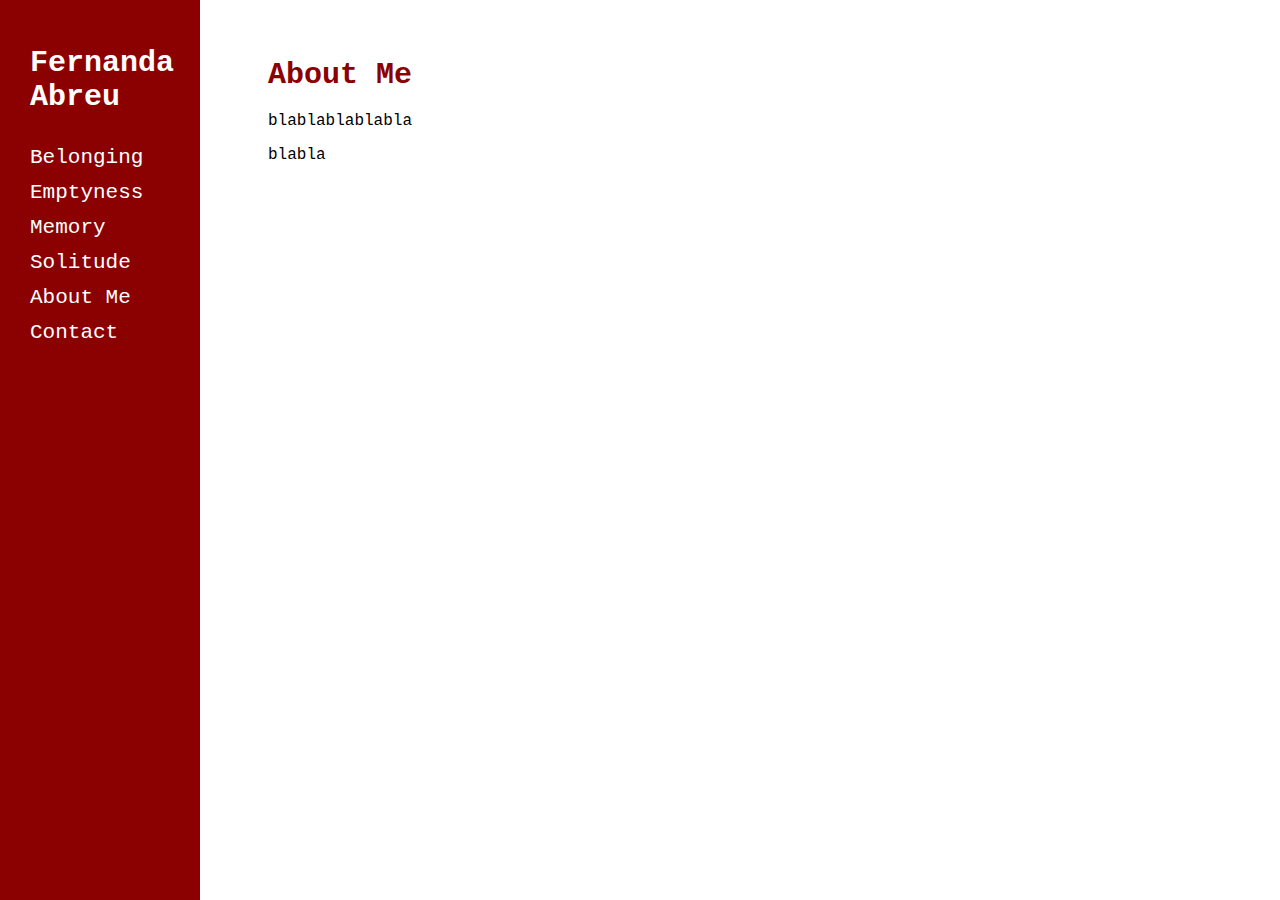
==== aboutme.html @ f6cee8ee "Primeiro Commit index e aboutme crus" ====
<!DOCTYPE html>

<html lang="en">

<head>
	<title>Fernanda Abreu</title>
	
	<meta charset="UTF-8">
	<meta name="viewport" content="width=deivice-width, initial-scale=1">
	
	<style>
	
		body {
			font-family: "Courier New", courier, monospace;
	}

		.sidenav {
			height: 100%;
			width: 200px;
			position: fixed;
			z-index:1;
			top: 0;
			left: 0;
			background-color: DarkRed;
			overflow-x: hidden;
			padding-top: 20px;
		}
		
		h1 {
			font-size: 30px;
		}

		.sidenav a {
			padding: 6px 6px 6px 30px;
			font-size: 21px;
			text-decoration: none;
			color: white;
			display: block;
		}

		.sidenav a:hover {
			color: LightGrey;
		}

		.main {
			margin-left: 230px; /*largura da sidenav*/
			padding: 30px 30px 30px 30px;	
		}
		
		.main h1 {
			color: DarkRed;
		}
		
	</style>
</head>

<body>

	<div class="sidenav">
		<a href="index.html"><h1>Fernanda Abreu</h1></a>
		<a href="#">Belonging</a>
		<a href="#">Emptyness</a>
		<a href="#">Memory</a>
		<a href="#">Solitude</a>
		
		<a href="aboutme.html">About Me</a>
		<a href="#">Contact</a>
	</div>

	<div class="main">
		<h1>About Me</h1>
		<p>blablablablabla</p>
		<p>blabla</p>
	</div>		

</body>

</html>
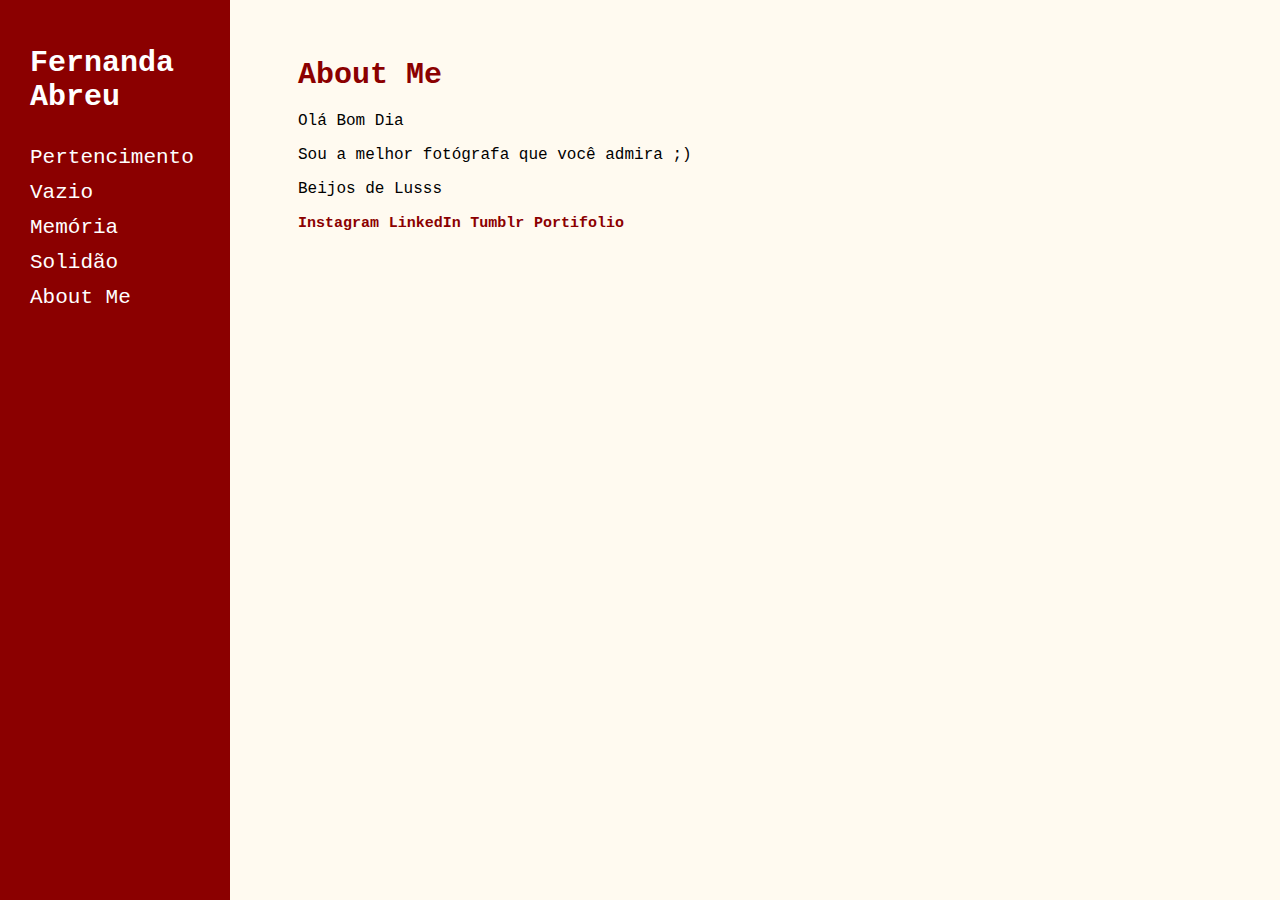
==== commit f6fe2f19: "Add files via upload" ====
--- a/aboutme.html
+++ b/aboutme.html
@@ -3,7 +3,7 @@
 <html lang="en">
 
 <head>
-	<title>Fernanda Abreu</title>
+	<title>About Me . Fernanda Abreu</title>
 	
 	<meta charset="UTF-8">
 	<meta name="viewport" content="width=deivice-width, initial-scale=1">
@@ -12,11 +12,12 @@
 	
 		body {
 			font-family: "Courier New", courier, monospace;
+			background: FloralWhite;
 	}
 
 		.sidenav {
 			height: 100%;
-			width: 200px;
+			width: 230px;
 			position: fixed;
 			z-index:1;
 			top: 0;
@@ -39,16 +40,22 @@
 		}
 
 		.sidenav a:hover {
-			color: LightGrey;
+			color: FloralWhite;
 		}
 
 		.main {
-			margin-left: 230px; /*largura da sidenav*/
-			padding: 30px 30px 30px 30px;	
+			margin-left: 260px; /*largura da sidenav*/
+			padding: 30px 30px 30px 30px;
 		}
 		
 		.main h1 {
 			color: DarkRed;
+		}
+
+		.main a {
+			text-decoration: none;
+			color: DarkRed;
+			font-size: 15px;
 		}
 		
 	</style>
@@ -58,21 +65,28 @@
 
 	<div class="sidenav">
 		<a href="index.html"><h1>Fernanda Abreu</h1></a>
-		<a href="#">Belonging</a>
-		<a href="#">Emptyness</a>
-		<a href="#">Memory</a>
-		<a href="#">Solitude</a>
+		<a href="pertencimento.html">Pertencimento</a>
+		<a href="vazio.html">Vazio</a>
+		<a href="memoria.html">Memória</a>
+		<a href="solidao.html">Solidão</a>
 		
 		<a href="aboutme.html">About Me</a>
-		<a href="#">Contact</a>
 	</div>
 
 	<div class="main">
 		<h1>About Me</h1>
-		<p>blablablablabla</p>
-		<p>blabla</p>
+		<p>Olá Bom Dia</p>
+		<p>Sou a melhor fotógrafa que você admira ;)</p>
+		<p>Beijos de Lusss</p>
+
+		<b>
+		<a href="https://www.instagram.com/a.ser.vo/" target="_blank">Instagram</a>
+		<a href="https://www.linkedin.com/me/profile-views/" target="_blank">LinkedIn</a>
+		<a href="https://frndabreu.tumblr.com" target="_blank">Tumblr</a>
+		<a href="http://www.kawek.net/frnabreu" target="_blank">Portifolio</a>
+		</b>
 	</div>		
 
 </body>
 
-</html>+</html>
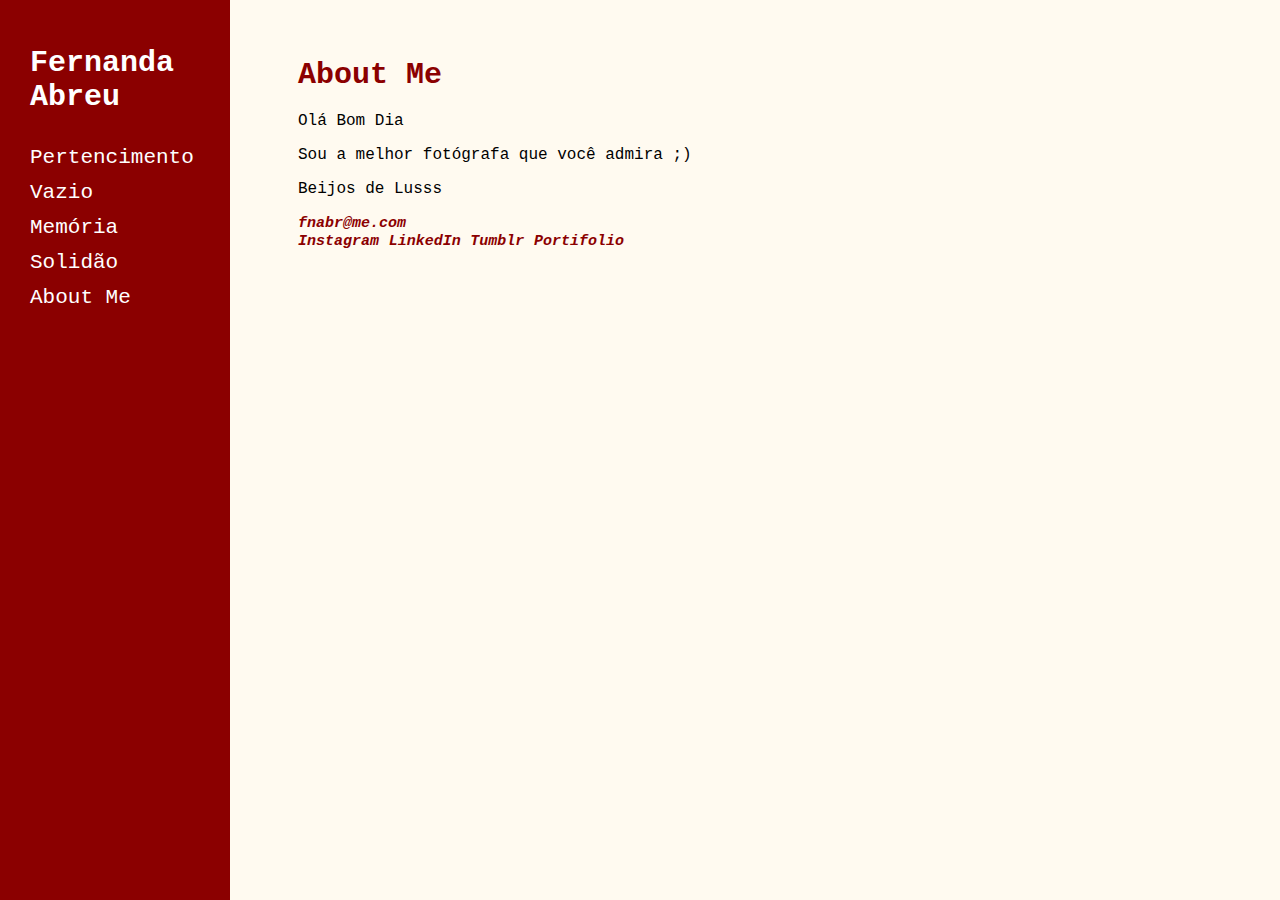
==== commit 0f83ae4c: "Add files via upload" ====
--- a/aboutme.html
+++ b/aboutme.html
@@ -79,12 +79,17 @@
 		<p>Sou a melhor fotógrafa que você admira ;)</p>
 		<p>Beijos de Lusss</p>
 
-		<b>
-		<a href="https://www.instagram.com/a.ser.vo/" target="_blank">Instagram</a>
-		<a href="https://www.linkedin.com/me/profile-views/" target="_blank">LinkedIn</a>
-		<a href="https://frndabreu.tumblr.com" target="_blank">Tumblr</a>
-		<a href="http://www.kawek.net/frnabreu" target="_blank">Portifolio</a>
-		</b>
+		<address>
+			<b>
+			<a href="mailto:fnabr@me.com">fnabr@me.com</a>
+			<br>
+			<a href="https://www.instagram.com/a.ser.vo/" target="_blank">Instagram</a>
+			<a href="https://www.linkedin.com/me/profile-views/" target="_blank">LinkedIn</a>
+			<a href="https://frndabreu.tumblr.com" target="_blank">Tumblr</a>
+			<a href="http://www.kawek.net/frnabreu" target="_blank">Portifolio</a>
+			</b>
+		</address>
+
 	</div>		
 
 </body>
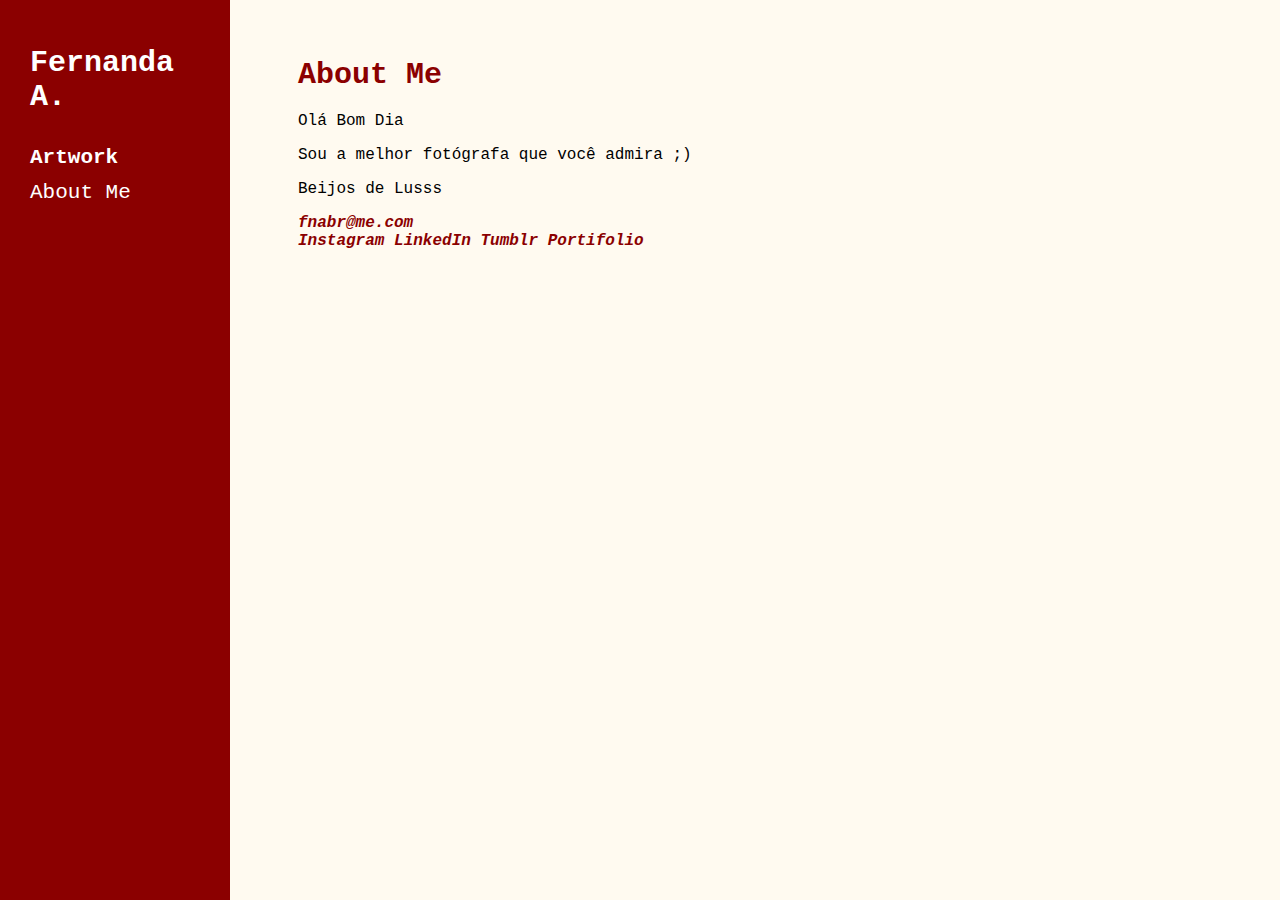
==== commit 916f0656: "Add files via upload" ====
--- a/aboutme.html
+++ b/aboutme.html
@@ -13,7 +13,11 @@
 		body {
 			font-family: "Courier New", courier, monospace;
 			background: FloralWhite;
-	}
+		}
+		
+			h1 {
+			font-size: 30px;
+		}
 
 		.sidenav {
 			height: 100%;
@@ -25,10 +29,6 @@
 			background-color: DarkRed;
 			overflow-x: hidden;
 			padding-top: 20px;
-		}
-		
-		h1 {
-			font-size: 30px;
 		}
 
 		.sidenav a {
@@ -46,6 +46,7 @@
 		.main {
 			margin-left: 260px; /*largura da sidenav*/
 			padding: 30px 30px 30px 30px;
+			z-index: 0;
 		}
 		
 		.main h1 {
@@ -55,7 +56,24 @@
 		.main a {
 			text-decoration: none;
 			color: DarkRed;
-			font-size: 15px;
+		}
+
+		.dropdown {
+			position: relative;
+			display: inline-block;			
+		}
+		
+		.dropdown-content {
+			display: none;
+			position: absolute;
+			background-color: DarkRed;
+			min-width: 230px;
+			z-index: 1;
+			box-shadow: 6px 6px 6px 30px rgba(139,0,0,0);
+		}
+	
+		.dropdown:hover .dropdown-content {
+			display: block;
 		}
 		
 	</style>
@@ -64,12 +82,17 @@
 <body>
 
 	<div class="sidenav">
-		<a href="index.html"><h1>Fernanda Abreu</h1></a>
-		<a href="pertencimento.html">Pertencimento</a>
-		<a href="vazio.html">Vazio</a>
-		<a href="memoria.html">Memória</a>
-		<a href="solidao.html">Solidão</a>
-		
+		<a href="index.html"><h1>Fernanda A.</h1></a>
+
+		<div class="dropdown">
+			<a href="index.html"><b>Artwork</b></a>			
+			<div class="dropdown-content">
+				<a href="memoria.html">Memória</a>
+				<a href="vazio.html">Vazio</a>
+				<a href="pertencimento.html">Pertencimento</a>		
+			</div>
+		</div>
+
 		<a href="aboutme.html">About Me</a>
 	</div>
 
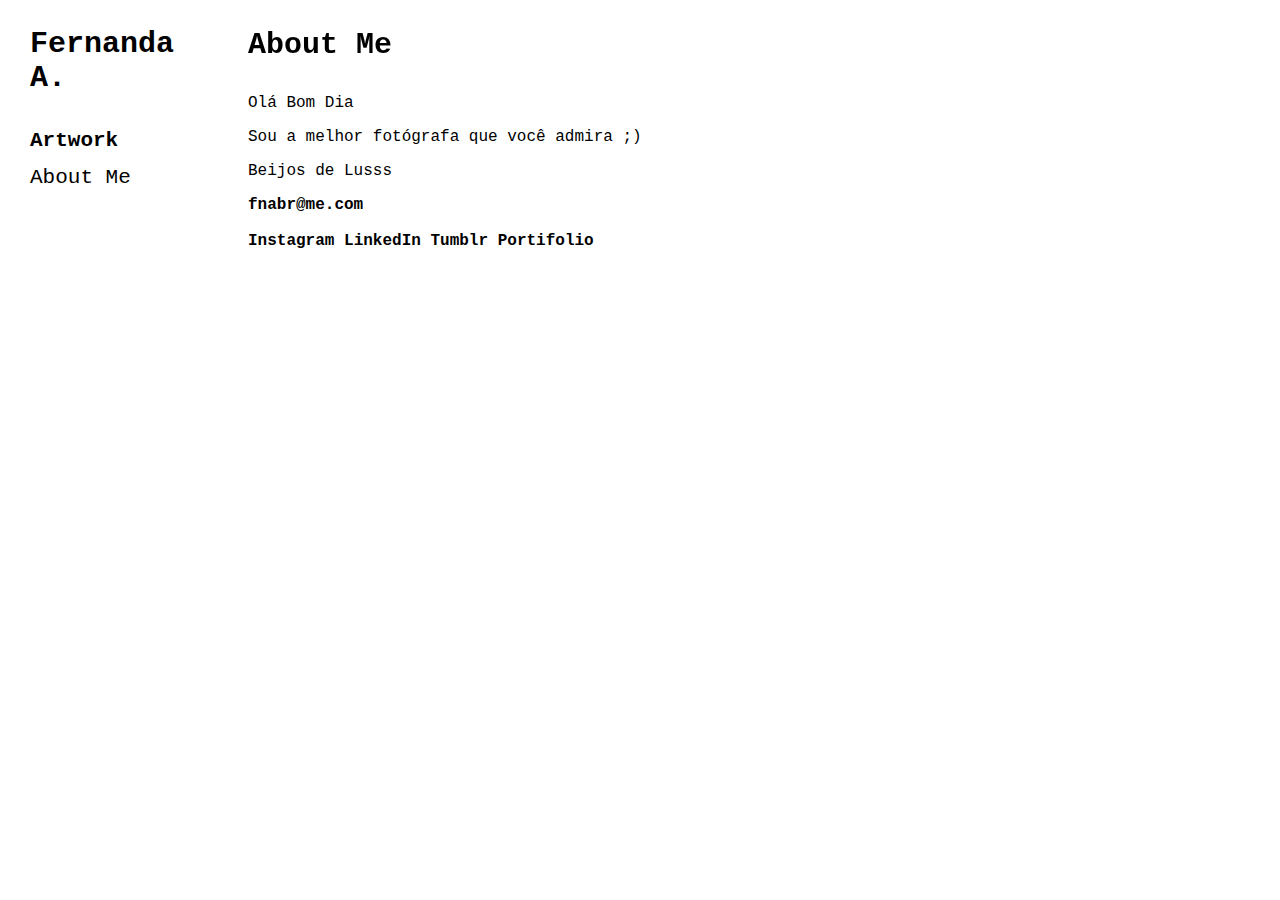
==== commit 42cb4441: "Add files via upload" ====
--- a/aboutme.html
+++ b/aboutme.html
@@ -1,118 +1,78 @@
 <!DOCTYPE html>
 
-<html lang="en">
+<html lang="pt">
 
 <head>
-	<title>About Me . Fernanda Abreu</title>
+	<title>Fernanda A.</title>
 	
 	<meta charset="UTF-8">
-	<meta name="viewport" content="width=deivice-width, initial-scale=1">
-	
-	<style>
-	
-		body {
-			font-family: "Courier New", courier, monospace;
-			background: FloralWhite;
-		}
-		
-			h1 {
-			font-size: 30px;
-		}
+	<meta name="viewport" content="width=device-width, initial-scale=1">
 
-		.sidenav {
-			height: 100%;
-			width: 230px;
-			position: fixed;
-			z-index:1;
-			top: 0;
-			left: 0;
-			background-color: DarkRed;
-			overflow-x: hidden;
-			padding-top: 20px;
-		}
-
-		.sidenav a {
-			padding: 6px 6px 6px 30px;
-			font-size: 21px;
-			text-decoration: none;
-			color: white;
-			display: block;
-		}
-
-		.sidenav a:hover {
-			color: FloralWhite;
-		}
-
-		.main {
-			margin-left: 260px; /*largura da sidenav*/
-			padding: 30px 30px 30px 30px;
-			z-index: 0;
-		}
-		
-		.main h1 {
-			color: DarkRed;
-		}
-
-		.main a {
-			text-decoration: none;
-			color: DarkRed;
-		}
-
-		.dropdown {
-			position: relative;
-			display: inline-block;			
-		}
-		
-		.dropdown-content {
-			display: none;
-			position: absolute;
-			background-color: DarkRed;
-			min-width: 230px;
-			z-index: 1;
-			box-shadow: 6px 6px 6px 30px rgba(139,0,0,0);
-		}
-	
-		.dropdown:hover .dropdown-content {
-			display: block;
-		}
-		
-	</style>
+	<link rel="stylesheet" type="text/css" href="style.css">
 </head>
 
 <body>
+	<header id="masterhead" class="site-header">
+		<div class="sidenav">
+			<h1>
+				<a id="titulo-site" href="index.html" rel="home">Fernanda A.</a>
+			</h1>
 
-	<div class="sidenav">
-		<a href="index.html"><h1>Fernanda A.</h1></a>
-
-		<div class="dropdown">
-			<a href="index.html"><b>Artwork</b></a>			
-			<div class="dropdown-content">
-				<a href="memoria.html">Memória</a>
-				<a href="vazio.html">Vazio</a>
-				<a href="pertencimento.html">Pertencimento</a>		
-			</div>
+			<nav id="navegacao-primaria" role="navigation">
+				<div id="menu-principal" class="menu-principal-conteudo">
+					<ul id="menu-menu-principal" class="nav-menu">
+						<div class="dropdown">
+							<li id="item-menu-home">
+								<a href="index.html">
+									<b>Artwork</b>
+								</a>			
+							</li>
+							<div class="dropdown-conteudo">
+								<!--<ul id="item-menu-artwork">-->
+									<li id="item-menu-artwork-memoria">
+										<a href="memoria.html">Memória</a>
+									</li>
+									<li id="item-menu-artwork-vazio">
+										<a href="vazio.html">Vazio</a>	
+									</li>
+									<li id="item-menu-artwork-pertencimento">
+										<a href="pertencimento.html">Pertencimento</a>	
+									</li>
+								<!--</ul>-->
+							</div>
+						</div>
+						<li id="item-menu-aboutme">
+							<a href="aboutme.html">About Me</a>	
+						</li>
+					</ul>	
+				</div>
+			</nav>
 		</div>
-
-		<a href="aboutme.html">About Me</a>
-	</div>
+	</header>
 
 	<div class="main">
-		<h1>About Me</h1>
-		<p>Olá Bom Dia</p>
-		<p>Sou a melhor fotógrafa que você admira ;)</p>
-		<p>Beijos de Lusss</p>
+		<div>
+			<h1 id="titulo-pagina">
+				<a href="aboutme.html">About Me</a>
+			</h1>
+		</div>
+		<div class="conteudo-about-me" style="padding-top: 70px">
+			<p>Olá Bom Dia</p>
+			<p>Sou a melhor fotógrafa que você admira ;)</p>
+			<p>Beijos de Lusss</p>
 
-		<address>
-			<b>
-			<a href="mailto:fnabr@me.com">fnabr@me.com</a>
-			<br>
-			<a href="https://www.instagram.com/a.ser.vo/" target="_blank">Instagram</a>
-			<a href="https://www.linkedin.com/me/profile-views/" target="_blank">LinkedIn</a>
-			<a href="https://frndabreu.tumblr.com" target="_blank">Tumblr</a>
-			<a href="http://www.kawek.net/frnabreu" target="_blank">Portifolio</a>
-			</b>
-		</address>
-
+			<address style="font-style: normal;">
+				<b>
+				<a href="mailto:fnabr@me.com">fnabr@me.com</a>
+				<br>
+				<br>
+				<a href="https://www.instagram.com/a.ser.vo/" target="_blank">Instagram</a>
+				<a href="https://www.linkedin.com/me/profile-views/" target="_blank">LinkedIn</a>
+				<a href="https://frndabreu.tumblr.com" target="_blank">Tumblr</a>
+				<a href="http://www.kawek.net/frnabreu" target="_blank">Portifolio</a>
+				</b>
+			</address>
+		</div>
 	</div>		
 
 </body>
--- a/style.css
+++ b/style.css
@@ -0,0 +1,144 @@
+body {
+	font-family: "Courier New", courier, monospace;
+	background: White;
+}
+
+h1 {
+	font-size: 30px;
+}
+
+a {
+	text-decoration: none;
+	color: black;
+}
+
+a:hover {
+	color: DarkRed;
+}
+
+img {
+	width: auto;
+	height: 600px;
+	z-index: -1;
+
+}
+
+/* Menu */
+.sidenav {
+	top: 0;
+	left: 0;
+	height: 100%;
+	width: 230px;
+	position: fixed;
+	background-color: White;
+	overflow-x: hidden;
+	z-index: 1;
+}
+
+#titulo-site {
+	font-size: 30px;
+}
+
+.navegacao-primaria{
+	top: 0;
+	left: 0;
+}
+
+.sidenav a {
+	padding: 7px 7px 7px 30px;
+	font-size: 21px;
+	text-decoration: none;
+	display: block;
+	border: 0;
+	margin: 0;
+}
+
+.sidenav ul {
+	border: 0;
+	margin: 0;
+	left: 0;
+	padding: 0;
+	float: left;
+}
+
+.dropdown {
+	position: relative;
+	display: inline-block;			
+}
+
+.dropdown-conteudo {
+	display: none;
+	position: absolute;
+	background-color: White;
+	min-width: 230px;
+	z-index: 1;
+	box-shadow: 6px 6px 6px 30px rgba(139,0,0,0);
+}
+
+.dropdown:hover .dropdown-conteudo {
+	display: block;
+	z-index: 2;
+	left: 0;
+}
+
+.main {
+	margin-left: 240px; /*largura da sidenav*/
+	margin-top: 0px;
+	padding: 0px 30px 30px 0px;
+}
+
+#titulo-pagina {
+	position: fixed;
+}
+
+.artwork-links {
+	white-space: nowrap;
+	height: 100%;
+	padding-top: 70px;
+}
+
+.imagem-link {
+	display: inline-block;
+}
+
+.imagem-link img {
+	padding-right: 10px;
+}
+
+.titulo-link {
+	text-align: center;
+	position: relative;
+	top: 5px;
+	left: 5px;
+}
+
+/* Imagens */
+.imagem {
+	padding: 0;
+	padding-top: 70px;
+	height: 100%;
+	white-space: nowrap;
+}
+
+.imagem ul {
+	display: inline-block;
+	white-space: nowrap;
+	padding: 0;
+	margin: 0;
+	border: 0;
+}
+
+.imagem li {
+	text-decoration: none;
+	display: inline-block;
+	padding: 0;
+}
+
+.imagem img {
+	padding: 0;
+	padding-right: 10px;
+}
+
+.conteudo-aboutme {
+	position: relative;
+}